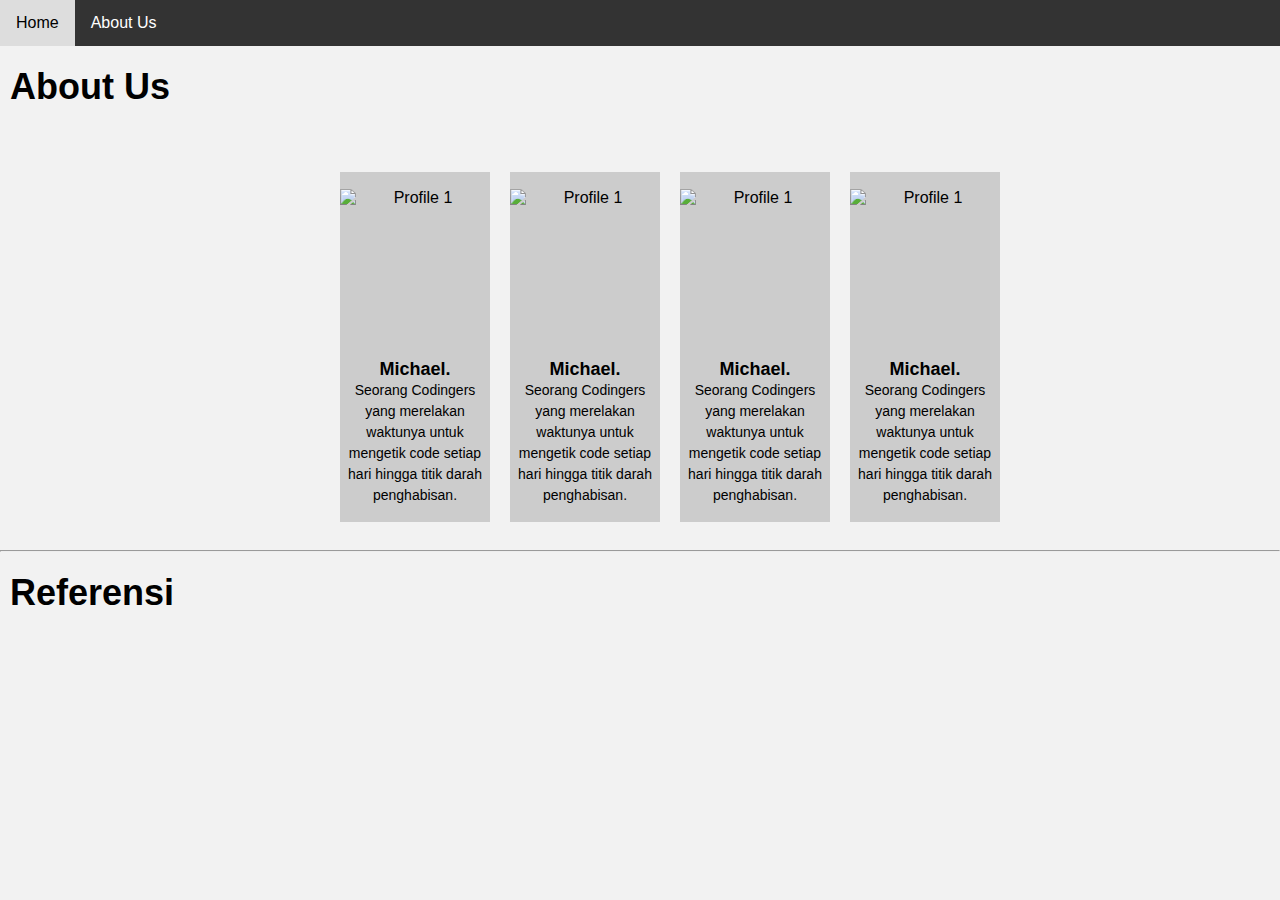
==== about.html @ 9463e7dd "V0.1" ====
<!DOCTYPE html>
<html>
<head>
    <title>Idle Clicker Game</title>
    <link rel="stylesheet" href="style.css">
</head>
<body>
    <!--- Home dan about us--->
    <nav>
        <ul>
            <li><a href="index.html">Home</a></li>
            <li><a href="about.html">About Us</a></li>
        </ul>
    </nav>

    <div class="abus">
        <h1>About Us</h1>
    </div>
    <div class="container">
        <div class="box">
            <img src="data/Michael.jpeg" alt="Profile 1" width="150" height="150">
            <h1>Michael.</h1>
            <p>Seorang Codingers yang merelakan waktunya 
                untuk mengetik code setiap hari hingga 
                titik darah penghabisan.</p>
        </div>
        <div class="box">
            <img src="data/Vincent.jpeg" alt="Profile 1" width="150" height="150">
            <h1>Michael.</h1>
            <p>Seorang Codingers yang merelakan waktunya 
                untuk mengetik code setiap hari hingga 
                titik darah penghabisan.</p>
        </div>
        <div class="box">
            <img src="data/Michael.jpeg" alt="Profile 1" width="150" height="150">
            <h1>Michael.</h1>
            <p>Seorang Codingers yang merelakan waktunya 
                untuk mengetik code setiap hari hingga 
                titik darah penghabisan.</p>
        </div>
        <div class="box">
            <img src="data/Michael.jpeg" alt="Profile 1" width="150" height="150">
            <h1>Michael.</h1>
            <p>Seorang Codingers yang merelakan waktunya 
                untuk mengetik code setiap hari hingga 
                titik darah penghabisan.</p>
        </div>
    </div>

    <hr>

    <div class="referensi">
        <h1>Referensi</h1>
    </div>
</body>
</html>
---- style.css ----
body {
    font-family: Arial, sans-serif;
    margin: 0;
    padding: 0;
    background-color: #f2f2f2;
    text-align: center;
  }
  
  .container {
    margin: 0 auto;
    width: 600px;
  }
  
  nav {
    background-color: #333;
    overflow: hidden;
    margin-bottom: 20px;
  }
  
  nav ul {
    margin: 0;
    padding: 0;
    list-style: none;
  }
  
  nav li {
    float: left;
  }
  
  nav li a {
    display: block;
    color: white;
    text-align: center;
    padding: 14px 16px;
    text-decoration: none;
  }
  
  nav li a:hover {
    background-color: #ddd;
    color: black;
  }
  
  .container {
    margin: 0 auto;
    padding: 20px;
  }
  
  h1 {
    font-size: 36px;
    font-weight: bold;
    margin-top: 0;
  }
  
  button {
    background-color: #4CAF50;
    border: none;
    color: white;
    padding: 10px 20px;
    text-align: center;
    text-decoration: none;
    display: inline-block;
    font-size: 16px;
    margin: 10px;
    cursor: pointer;
    border-radius: 4px;
  }
  
  button:disabled {
    background-color: #CCCCCC;
    cursor: not-allowed;
  }
  
  #button_click {
    font-size: 24px;
    padding: 20px;
    margin-top: 30px;
    background-color: #2196F3;
    color: white;
    border: none;
    border-radius: 10px;
    box-shadow: 2px 2px 5px #999;
    cursor: pointer;
  }
  
  #button_click:hover {
    background-color: #0b7dda;
  }
  
  #gif_click {
    cursor: pointer;
  }
  
  #score {
    font-size: 24px;
    margin-top: 20px;
    color: #4CAF50;
    font-weight: bold;
  }
  
  #buy_auto,
  #buy_multiplier {
    font-size: 16px;
    background-color: #FFA500;
    border: none;
    color: white;
    padding: 10px 20px;
    text-align: center;
    text-decoration: none;
    display: inline-block;
    margin: 10px;
    cursor: pointer;
    border-radius: 4px;
  }
  
  #buy_auto:hover,
  #buy_multiplier:hover {
    background-color: #0b7dda;
  }
  
  #buy_multiplier {
    background-color: #FFC0CB;
  }
  
  .buy-auto-click.disabled {
    opacity: 0.5;
    pointer-events: none;
  }
  
  #multiplier {
    font-size: 20px;
    margin-top: 10px;
  }

  .abus {
    display: flex;
    justify-content: left;
    margin-left: 10px;
  }
  .container {
    display: flex;
    justify-content: space-between;
    margin-top: 20px;
  }
  
  .box {
    width: 150px;
    height: 350px;
    background-color: #ccc;
    margin-right: 20px;
    display: flex;
    flex-direction: column;
    justify-content: center;
    align-items: center;
    text-align: center;
  }
  
  .box img {
    width: 150px;
    height: 150px;
    object-fit: cover;
    margin-bottom: 20px;
  }
  
  .box h1 {
    font-size: 18px;
    margin: 0;
  }
  
  .box p {
    font-size: 14px;
    line-height: 1.5;
    margin: 0;
  }
  
  .referensi {
    display: flex;
    justify-content: left;
    margin-top: 20px;
    margin-left: 10px;
  }
  
  .referens {
    display: flex;
    justify-content: left;
    margin-left: 10px;
  }
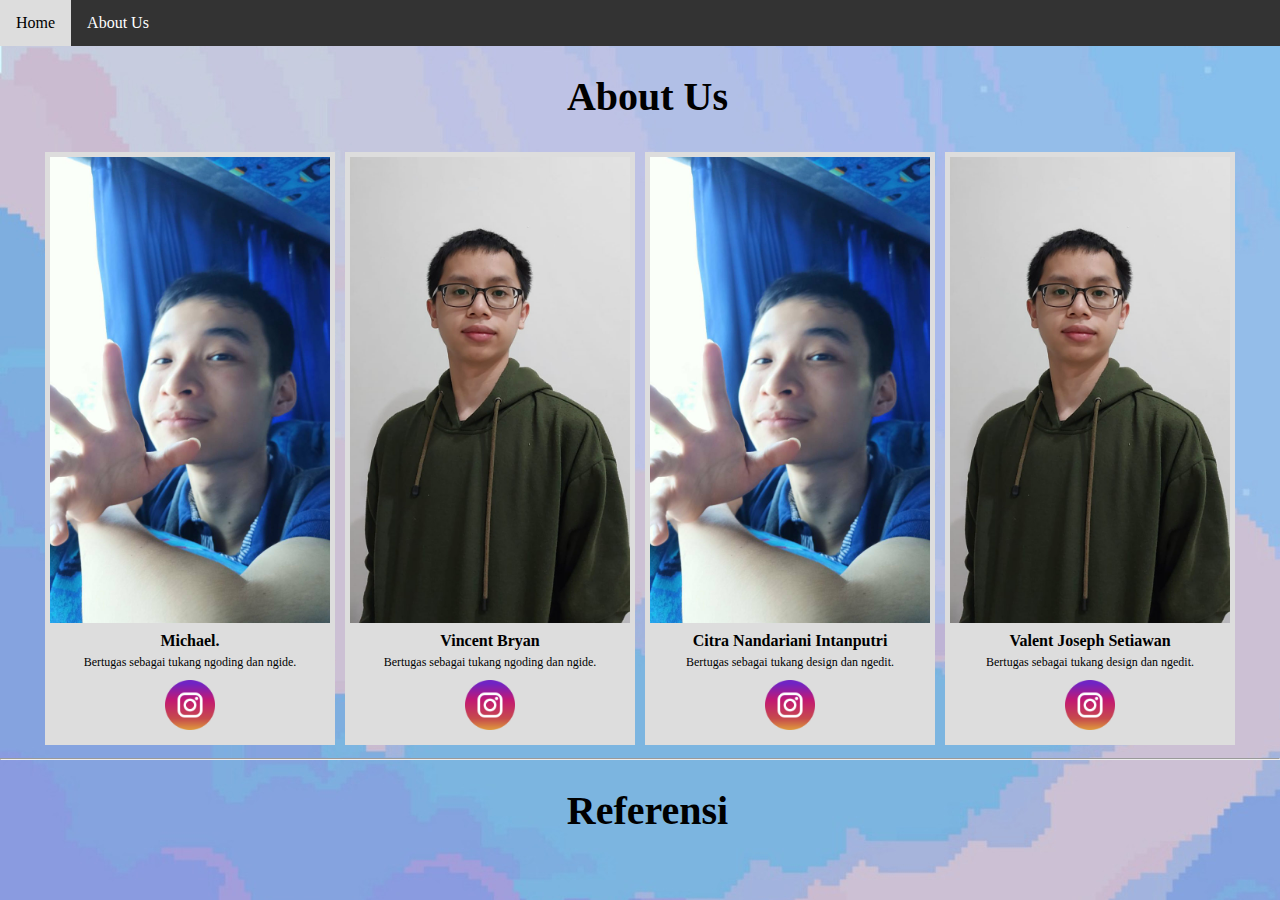
==== commit e06e4f28: "Add files via upload" ====
--- a/about.html
+++ b/about.html
@@ -2,7 +2,7 @@
 <html>
 <head>
     <title>Idle Clicker Game</title>
-    <link rel="stylesheet" href="style.css">
+    <link rel="stylesheet" href="styles.css">
 </head>
 <body>
     <!--- Home dan about us--->
@@ -13,44 +13,53 @@
         </ul>
     </nav>
 
-    <div class="abus">
-        <h1>About Us</h1>
-    </div>
+    <h1>About Us</h1>
+
     <div class="container">
         <div class="box">
-            <img src="data/Michael.jpeg" alt="Profile 1" width="150" height="150">
-            <h1>Michael.</h1>
-            <p>Seorang Codingers yang merelakan waktunya 
-                untuk mengetik code setiap hari hingga 
-                titik darah penghabisan.</p>
+            <img src="data/mikel.jpg">
+            <h2>Michael.</h2>
+            <p>Bertugas sebagai tukang ngoding dan ngide.
+                <br>
+                <a href="https://www.instagram.com/hartoyo_michael/" target="_blank">
+                    <img src="data/instagram.png" alt="Logo" width="50" height="50" style="display:block; margin:10px auto;">
+                </a>
+            </p>
         </div>
         <div class="box">
-            <img src="data/Vincent.jpeg" alt="Profile 1" width="150" height="150">
-            <h1>Michael.</h1>
-            <p>Seorang Codingers yang merelakan waktunya 
-                untuk mengetik code setiap hari hingga 
-                titik darah penghabisan.</p>
+            <img src="data/pibi.jpg">
+            <h2>Vincent Bryan</h2>
+            <p>Bertugas sebagai tukang ngoding dan ngide.
+                <br>
+                <a href="https://www.instagram.com/iuxtzy.vb/" target="_blank">
+                    <img src="data/instagram.png" alt="Logo" width="50" height="50" style="display:block; margin:10px auto;">
+                </a>
+            </p>
         </div>
         <div class="box">
-            <img src="data/Michael.jpeg" alt="Profile 1" width="150" height="150">
-            <h1>Michael.</h1>
-            <p>Seorang Codingers yang merelakan waktunya 
-                untuk mengetik code setiap hari hingga 
-                titik darah penghabisan.</p>
+            <img src="data/mikel.jpg">
+            <h2>Citra Nandariani Intanputri</h2>
+            <p>Bertugas sebagai tukang design dan ngedit.
+                <br>
+                <a href="https://www.instagram.com/cicit_kyo/" target="_blank">
+                    <img src="data/instagram.png" alt="Logo" width="50" height="50" style="display:block; margin:10px auto;">
+                </a>
+            </p>
         </div>
         <div class="box">
-            <img src="data/Michael.jpeg" alt="Profile 1" width="150" height="150">
-            <h1>Michael.</h1>
-            <p>Seorang Codingers yang merelakan waktunya 
-                untuk mengetik code setiap hari hingga 
-                titik darah penghabisan.</p>
+            <img src="data/pibi.jpg">
+            <h2>Valent Joseph Setiawan</h2>
+            <p>Bertugas sebagai tukang design dan ngedit.
+                <br>
+                <a href="https://www.instagram.com/valentjoseph.11/" target="_blank">
+                    <img src="data/instagram.png" alt="Logo" width="50" height="50" style="display:block; margin:10px auto;">
+                </a>
+            </p>
         </div>
     </div>
 
     <hr>
-
-    <div class="referensi">
-        <h1>Referensi</h1>
-    </div>
+    
+    <h1>Referensi</h1>
 </body>
 </html>--- a/styles.css
+++ b/styles.css
@@ -0,0 +1,89 @@
+@font-face
+    {
+        font-family: 'zh-cn';
+        src: url(font/zh-cn.ttf);
+    }
+
+body {
+        font-family: 'zh-cn';
+        margin: 0;
+        padding: 0;
+        background-image: url(data/Lobby.jpg);
+        text-align: center;
+    }
+  
+    .container {
+        width: 100%;
+        max-width: 1200px;
+        margin: 0 auto;
+        display: flex;
+        flex-wrap: wrap;
+        justify-content: center;
+      }
+  
+    nav {
+        background-color: #333;
+        overflow: hidden;
+        margin-bottom: 20px;
+        transition: all 0.3s ease-in-out;
+    }
+  
+    nav ul {
+        margin: 0;
+        padding: 0;
+        list-style: none;
+    }
+  
+    nav li {
+        float: left;
+    }
+  
+    nav li a {
+        display: block;
+        color: white;
+        text-align: center;
+        padding: 14px 16px;
+        text-decoration: none;
+        transition: all 0.3s ease-in-out;
+    }
+  
+    nav li a:hover {
+        background-color: #ddd;
+        color: black;
+        transition: all 0.3s ease-in-out;
+    }
+
+    h1 {
+        font-size: 40px;
+        text-align: center;
+        margin-left: 15px;
+    }
+     
+    .box {
+        width: calc(25% - 20px);
+        margin: 5px;
+        padding: 5px;
+        background-color: #ddd;
+        text-align: center;
+    }
+      
+    .box img {
+        max-width: 100%;
+        max-height: 100%;
+    }
+      
+    .box h2 {
+        margin: 0;
+        font-size: 16px;
+        padding-top: 5px;
+    }
+      
+    .box p {
+        margin: 0;
+        font-size: 12px;
+        padding-top: 5px;
+    }
+
+    .clear {
+        clear: both;
+    }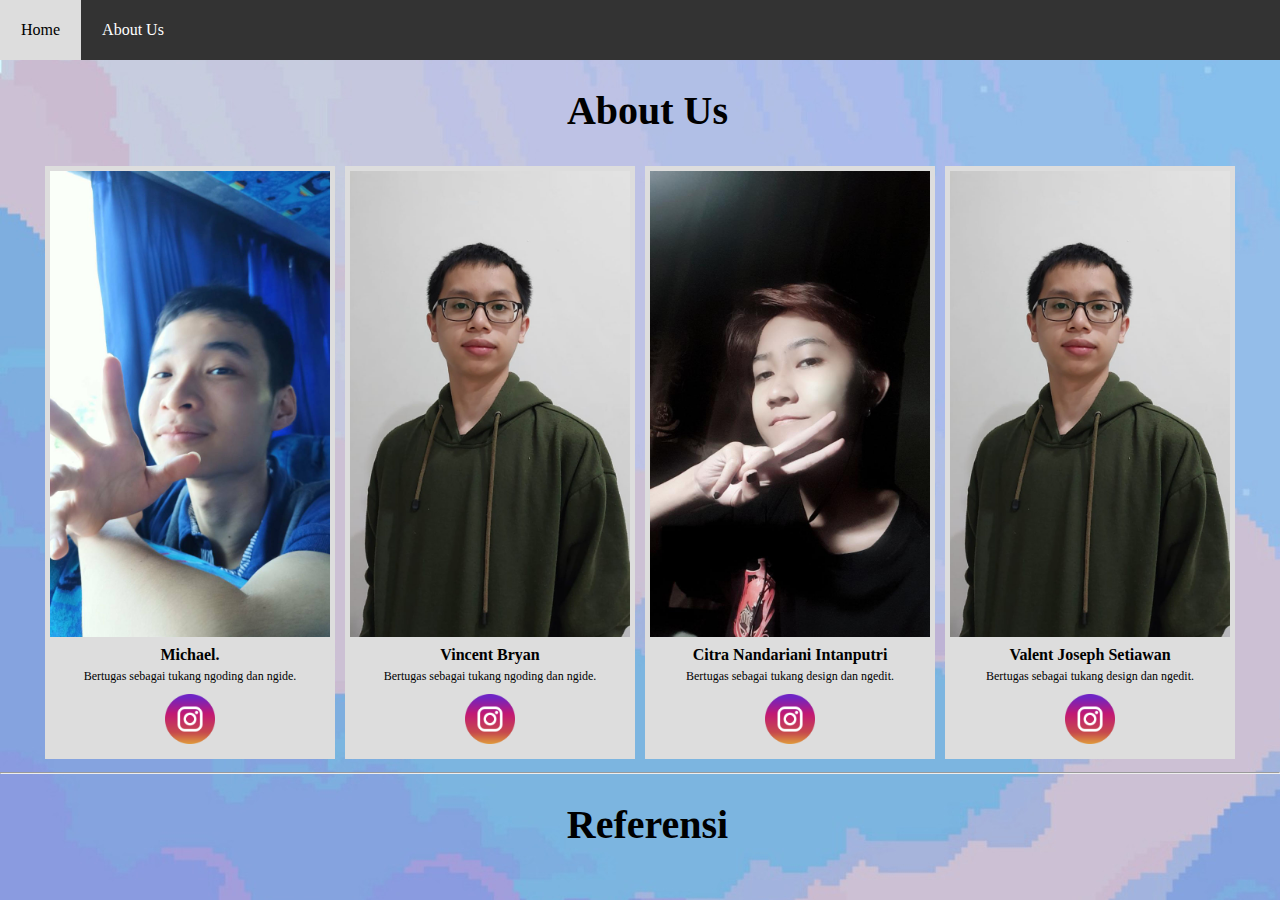
==== commit f384731b: "Add files via upload" ====
--- a/about.html
+++ b/about.html
@@ -37,7 +37,7 @@
             </p>
         </div>
         <div class="box">
-            <img src="data/mikel.jpg">
+            <img src="data/citra.jpg">
             <h2>Citra Nandariani Intanputri</h2>
             <p>Bertugas sebagai tukang design dan ngedit.
                 <br>
--- a/styles.css
+++ b/styles.css
@@ -42,7 +42,7 @@
         display: block;
         color: white;
         text-align: center;
-        padding: 14px 16px;
+        padding: 21px;
         text-decoration: none;
         transition: all 0.3s ease-in-out;
     }
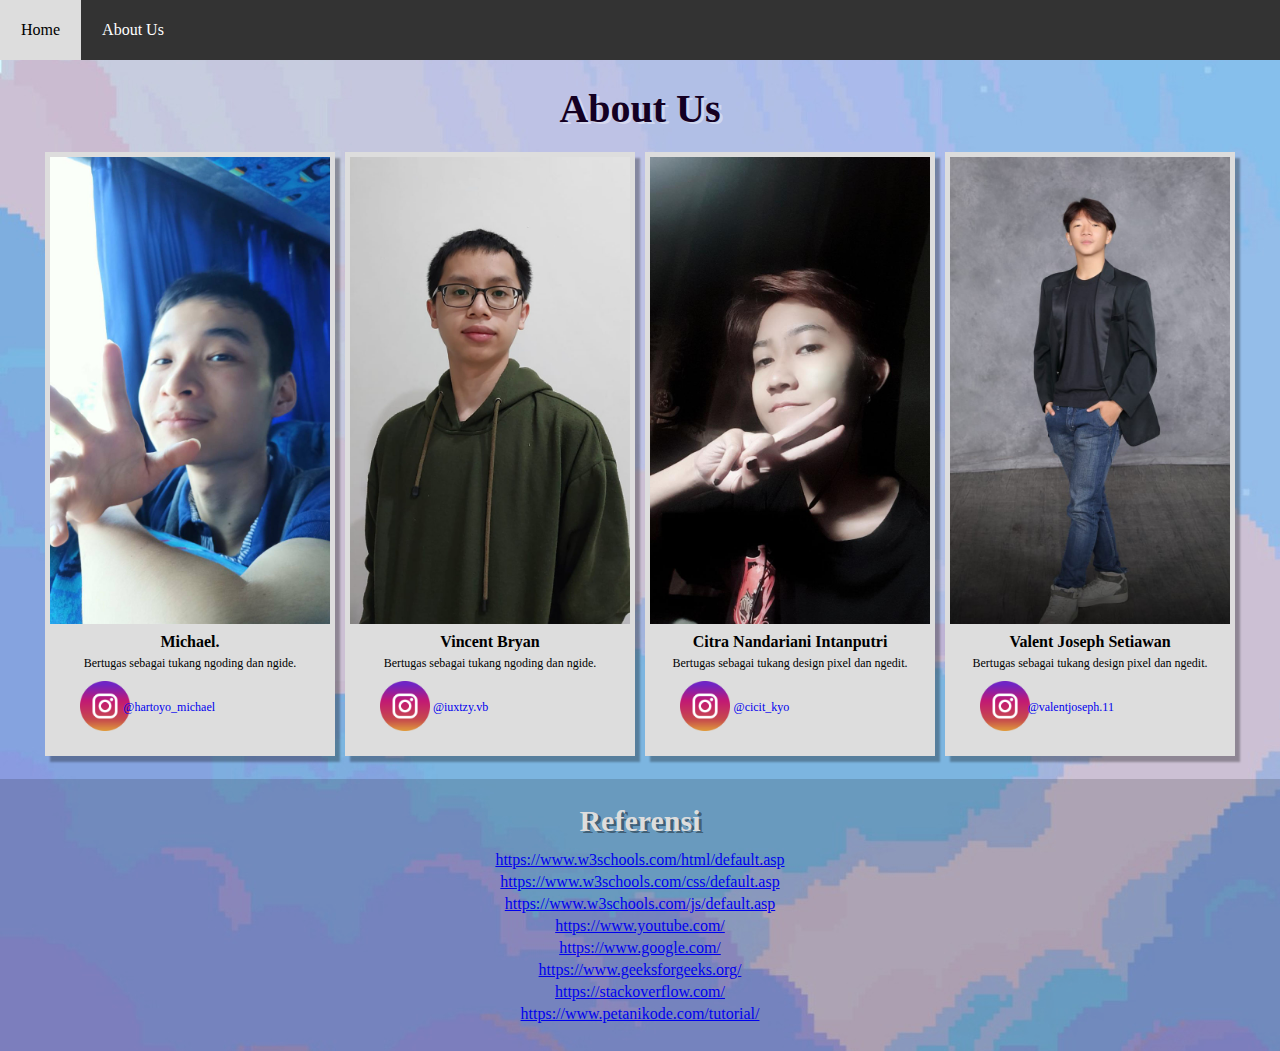
==== commit 8f0825f6: "Add files via upload" ====
--- a/about.html
+++ b/about.html
@@ -1,8 +1,9 @@
 <!DOCTYPE html>
 <html>
 <head>
-    <title>Idle Clicker Game</title>
+    <title>Taptap Master</title>
     <link rel="stylesheet" href="styles.css">
+    <link rel="icon" href="data/LogoPrimogems.png" type="image/x-icon">
 </head>
 <body>
     <!--- Home dan about us--->
@@ -21,45 +22,61 @@
             <h2>Michael.</h2>
             <p>Bertugas sebagai tukang ngoding dan ngide.
                 <br>
-                <a href="https://www.instagram.com/hartoyo_michael/" target="_blank">
-                    <img src="data/instagram.png" alt="Logo" width="50" height="50" style="display:block; margin:10px auto;">
-                </a>
             </p>
+            <a href="https://www.instagram.com/hartoyo_michael/" target="_blank">
+                <img src="data/instagram.png" alt="Logo" width="50" height="50" style="display:block; margin:10px 0 20px 30px;">
+                <p class="tag1">@hartoyo_michael</p>
+            </a>
         </div>
         <div class="box">
             <img src="data/pibi.jpg">
             <h2>Vincent Bryan</h2>
             <p>Bertugas sebagai tukang ngoding dan ngide.
                 <br>
-                <a href="https://www.instagram.com/iuxtzy.vb/" target="_blank">
-                    <img src="data/instagram.png" alt="Logo" width="50" height="50" style="display:block; margin:10px auto;">
-                </a>
             </p>
+            <a href="https://www.instagram.com/iuxtzy.vb/" target="_blank">
+                <img src="data/instagram.png" alt="Logo" width="50" height="50" style="display:block; margin:10px 30px;">
+                <p class="tag2">@iuxtzy.vb</p>
+            </a>
         </div>
         <div class="box">
             <img src="data/citra.jpg">
             <h2>Citra Nandariani Intanputri</h2>
-            <p>Bertugas sebagai tukang design dan ngedit.
+            <p>Bertugas sebagai tukang design pixel dan ngedit.
                 <br>
-                <a href="https://www.instagram.com/cicit_kyo/" target="_blank">
-                    <img src="data/instagram.png" alt="Logo" width="50" height="50" style="display:block; margin:10px auto;">
-                </a>
             </p>
+            <a href="https://www.instagram.com/cicit_kyo/" target="_blank">
+                <img src="data/instagram.png" alt="Logo" width="50" height="50" style="display:block; margin:10px 30px;">
+                <p class="tag2">@cicit_kyo</p>
+            </a>
         </div>
         <div class="box">
-            <img src="data/pibi.jpg">
+            <img src="data/palen.jpg">
             <h2>Valent Joseph Setiawan</h2>
-            <p>Bertugas sebagai tukang design dan ngedit.
+            <p>Bertugas sebagai tukang design pixel dan ngedit.
                 <br>
-                <a href="https://www.instagram.com/valentjoseph.11/" target="_blank">
-                    <img src="data/instagram.png" alt="Logo" width="50" height="50" style="display:block; margin:10px auto;">
-                </a>
             </p>
+            <a href="https://www.instagram.com/valentjoseph.11/" target="_blank">
+                <img src="data/instagram.png" alt="Logo" width="50" height="50" style="display:block; margin:10px 30px;">
+                <p class="tag3">@valentjoseph.11</p>
+            </a>
         </div>
     </div>
 
-    <hr>
+    <br/>
     
-    <h1>Referensi</h1>
+    <div class="foot" style="margin: 0;">
+        <h2 style="text-shadow: 3px 2px rgba(0, 0, 0, 0.4);">Referensi</h2>
+        <table style="width: 100%;">
+            <tr><td><a href="https://www.w3schools.com/html/default.asp">https://www.w3schools.com/html/default.asp</a></td></tr>
+            <tr><td><a href="https://www.w3schools.com/css/default.asp">https://www.w3schools.com/css/default.asp</a></td></tr>
+            <tr><td><a href="https://www.w3schools.com/js/default.asp">https://www.w3schools.com/js/default.asp</a></td></tr>
+            <tr><td><a href="https://www.youtube.com/">https://www.youtube.com/</a></td></tr>
+            <tr><td><a href="https://www.google.com/">https://www.google.com/</a></td></tr>
+            <tr><td><a href="https://www.geeksforgeeks.org/">https://www.geeksforgeeks.org/</a></td></tr>
+            <tr><td><a href="https://stackoverflow.com/">https://stackoverflow.com/</a></td></tr>
+            <tr><td><a href="https://www.petanikode.com/tutorial/">https://www.petanikode.com/tutorial/</a></td></tr>
+        </table>
+    </div>
 </body>
 </html>--- a/styles.css
+++ b/styles.css
@@ -5,85 +5,119 @@
     }
 
 body {
-        font-family: 'zh-cn';
-        margin: 0;
-        padding: 0;
-        background-image: url(data/Lobby.jpg);
-        text-align: center;
-    }
-  
-    .container {
-        width: 100%;
-        max-width: 1200px;
-        margin: 0 auto;
-        display: flex;
-        flex-wrap: wrap;
-        justify-content: center;
-      }
-  
-    nav {
-        background-color: #333;
-        overflow: hidden;
-        margin-bottom: 20px;
-        transition: all 0.3s ease-in-out;
-    }
-  
-    nav ul {
-        margin: 0;
-        padding: 0;
-        list-style: none;
-    }
-  
-    nav li {
-        float: left;
-    }
-  
-    nav li a {
-        display: block;
-        color: white;
-        text-align: center;
-        padding: 21px;
-        text-decoration: none;
-        transition: all 0.3s ease-in-out;
-    }
-  
-    nav li a:hover {
-        background-color: #ddd;
-        color: black;
-        transition: all 0.3s ease-in-out;
+    font-family: 'zh-cn';
+    margin: 0;
+    padding: 0;
+    background-image: url(data/Lobby.jpg);
+    text-align: center;
+}
+
+.container {
+    width: 100%;
+    max-width: 1200px;
+    margin: 0 auto;
+    display: flex;
+    flex-wrap: wrap;
+    justify-content: center;
     }
 
-    h1 {
-        font-size: 40px;
-        text-align: center;
-        margin-left: 15px;
-    }
-     
-    .box {
-        width: calc(25% - 20px);
-        margin: 5px;
-        padding: 5px;
-        background-color: #ddd;
-        text-align: center;
-    }
-      
-    .box img {
-        max-width: 100%;
-        max-height: 100%;
-    }
-      
-    .box h2 {
-        margin: 0;
-        font-size: 16px;
-        padding-top: 5px;
-    }
-      
-    .box p {
-        margin: 0;
-        font-size: 12px;
-        padding-top: 5px;
-    }
+nav {
+    width: 100%;
+    top: 0;
+    position: fixed;
+    background-color: #333;
+    overflow: hidden;
+    margin-bottom: 20px;
+    transition: all 0.3s ease-in-out;
+}
 
-    .clear {
-        clear: both;
-    }+nav ul {
+    margin: 0;
+    padding: 0;
+    list-style: none;
+}
+
+nav li {
+    float: left;
+}
+
+nav li a {
+    display: block;
+    color: white;
+    text-align: center;
+    padding: 21px;
+    text-decoration: none;
+    transition: all 0.3s ease-in-out;
+}
+
+nav li a:hover {
+    background-color: #ddd;
+    color: black;
+    transition: all 0.3s ease-in-out;
+}
+
+h1 {
+    color: rgb(20, 0, 34);
+    font-size: 40px;
+    text-align: center;
+    padding-top: 70px;
+    margin: 15px;
+    text-shadow: 3px 2px rgba(255, 255, 255, 0.4);
+}
+    
+.box {
+    width: calc(25% - 20px);
+    margin: 5px;
+    padding: 5px;
+    background-color: #ddd;
+    text-align: center;
+    box-shadow: 5px 6px 2px rgba(0, 0, 0, 0.3);
+}
+    
+.box img {
+    max-width: 100%;
+    max-height: 100%;
+}
+    
+.box h2 {
+    margin: 0;
+    font-size: 16px;
+    padding-top: 5px;
+}
+    
+.box p {
+    margin: 0;
+    font-size: 12px;
+    padding-top: 5px;
+}
+
+.clear {
+    clear: both;
+}
+
+h2{
+    font-size: 30px;
+    margin-bottom: 10px;
+    margin-top: 0px;
+}
+
+.foot{
+    color: #ddd;
+    padding: 25px;
+    background-color: rgba(0, 0, 0, 0.15);
+}
+
+.tag1{
+    position: absolute;
+    transform: translate(80%, -280%);
+}
+
+.tag2{
+    position: absolute;
+    transform: translate(150%, -230%);
+}
+
+.tag3{
+    position: absolute;
+    transform: translate(90%, -230%);
+}